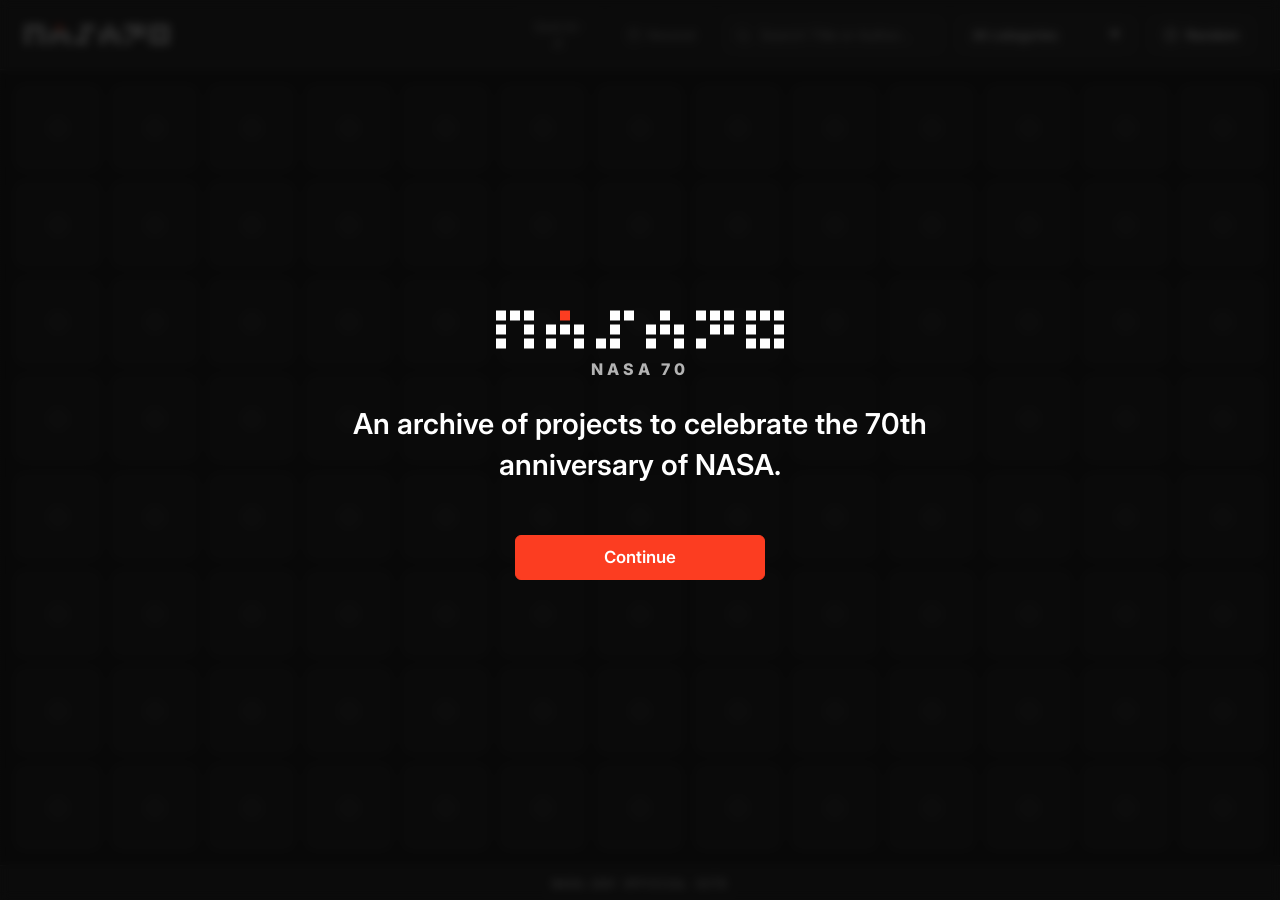
==== index.html @ 2d080b3e "add folders + content" ====
<!DOCTYPE html>
<html lang="it">

<head>
    <meta charset="UTF-8">
    <meta name="viewport" content="width=device-width, initial-scale=1.0">
    <title>Nasa70 - Projects Grid</title>

    <link rel="preconnect" href="https://fonts.googleapis.com">
    <link rel="preconnect" href="https://fonts.gstatic.com" crossorigin>
    <link href="https://fonts.googleapis.com/css2?family=Inter:wght@400;500;600;800;900&family=Roboto+Mono:wght@400;500;600&display=swap" rel="stylesheet">
    
    <link rel="stylesheet" href="style/style.css">
    
    <script src="script/script.js" defer></script>
</head>

<body>

    <div id="intro-screen">
        <div id="intro-nasa-logo" class="nasa-logo-container"></div>
        <div class="intro-subtitle">NASA 70</div>
        <div class="intro-desc">An archive of projects to celebrate the 70th anniversary of NASA.</div>
        <button id="btn-next-tutorial">Continue</button>
    </div>

    <div id="tutorial-screen" class="hidden">
        <h2 class="tutorial-title">How to Navigate</h2>
        <ul class="tutorial-list">
            <li>
                <svg width="24" height="24" viewBox="0 0 24 24" fill="none" stroke="currentColor" stroke-width="2" stroke-linecap="round" stroke-linejoin="round">
                    <rect x="7" y="3" width="10" height="18" rx="5" ry="5"></rect>
                    <path d="M12 7v4"></path>
                </svg>
                <span><strong>Scroll</strong> to zoom in and reveal cards.</span>
            </li>
            <li>
                <svg width="24" height="24" viewBox="0 0 24 24" fill="none" stroke="currentColor" stroke-width="2" stroke-linecap="round" stroke-linejoin="round">
                    <path d="M5 9l-3 3 3 3"></path>
                    <path d="M9 5l3-3 3 3"></path>
                    <path d="M19 9l3 3-3 3"></path>
                    <path d="M9 19l3 3 3-3"></path>
                    <line x1="2" y1="12" x2="22" y2="12"></line>
                    <line x1="12" y1="2" x2="12" y2="22"></line>
                </svg>
                <span><strong>Click & Drag</strong> to pan across the matrix.</span>
            </li>
            <li>
                <svg width="24" height="24" viewBox="0 0 24 24" fill="none" stroke="currentColor" stroke-width="2" stroke-linecap="round" stroke-linejoin="round">
                    <path d="M3 3l7.07 16.97 2.51-7.39 7.39-2.51L3 3z"></path>
                    <path d="M13 13l6 6"></path>
                </svg>
                <span><strong>Click</strong> a project to view its details.</span>
            </li>
        </ul>
        <button id="btn-start-tutorial">Start Exploring</button>
    </div>

    <div id="skeleton-screen" class="hidden">
        <div id="skeleton-bg"></div>
    </div>

    <div id="ui-topbar">
        <div id="ui-left">
            <div id="nav-nasa-logo" class="nasa-logo-container"></div>
        </div>
        
        <div id="ui-center"></div>

        <div id="ui-controls">
            <button id="btn-sort-az" class="control-element disabled" title="Toggle Alphabetical Sort">
                Sort A-Z
            </button>
            <button id="btn-sort-date" class="control-element disabled" title="Toggle Date Sort">
                <svg width="14" height="14" viewBox="0 0 24 24" fill="none" stroke="currentColor" stroke-width="2" stroke-linecap="round" stroke-linejoin="round"><rect x="3" y="4" width="18" height="18" rx="2" ry="2"></rect><line x1="16" y1="2" x2="16" y2="6"></line><line x1="8" y1="2" x2="8" y2="6"></line><line x1="3" y1="10" x2="21" y2="10"></line></svg> 
                <span id="date-sort-text">Newest</span>
            </button>

            <div class="search-wrapper">
                <svg xmlns="http://www.w3.org/2000/svg" viewBox="0 0 24 24" fill="none" stroke="currentColor" stroke-width="2" stroke-linecap="round" stroke-linejoin="round">
                    <circle cx="11" cy="11" r="8"></circle>
                    <line x1="21" y1="21" x2="16.65" y2="16.65"></line>
                </svg>
                <input type="text" id="search-bar" class="control-element" placeholder="Search Title or Author...">
            </div>
            
            <div class="custom-select-wrapper" id="custom-select">
                <button class="custom-select-trigger control-element">
                    <span id="custom-select-text">All categories</span>
                    <span class="arrow">▼</span>
                </button>
                <div class="custom-options-container tags-container" id="custom-options"></div>
            </div>
            
            <button id="btn-random" class="control-element">
                <svg width="14" height="14" viewBox="0 0 24 24" fill="none" stroke="currentColor" stroke-width="2" stroke-linecap="round" stroke-linejoin="round">
                    <circle cx="12" cy="12" r="10"></circle>
                    <line x1="12" y1="16" x2="12" y2="12"></line>
                    <line x1="12" y1="8" x2="12.01" y2="8"></line>
                </svg>
                Random
            </button>
        </div>
    </div>

    <div id="main-container">
        <main id="viewport">
            <div id="projects-grid"></div>
        </main>

        <aside id="side-panel">
            <div class="panel-controls">
                <button class="panel-icon-btn" id="close-sidebar" title="Close Panel">
                    <svg width="24" height="24" viewBox="0 0 24 24" fill="none" stroke="currentColor" stroke-width="2.5" stroke-linecap="round" stroke-linejoin="round">
                        <line x1="18" y1="6" x2="6" y2="18"></line>
                        <line x1="6" y1="6" x2="18" y2="18"></line>
                    </svg>
                </button>
            </div>
            
            <h2 id="sp-title">Select a Project</h2>
            <div id="sp-meta">
                <span class="author" id="sp-author">Author Name</span>
                <span class="year" id="sp-year">00.00.0000</span>
            </div>
            
            <div id="image-placeholder">
                <span>Image Area</span>
            </div>
            
            <p id="sp-desc">
                Click on any project card in the fluid matrix grid to display its full details, metadata, and imagery here.
            </p>

            <div id="sp-tags" class="tags-container"></div>

            <a id="sp-link" href="#" target="_blank">View Project</a>
        </aside>
    </div>

    <div id="ui-bottombar">
        <a href="https://www.nasa.gov" target="_blank" title="Go to official NASA website">NASA.gov Official Site</a>
    </div>

</body>
</html>
---- style/style.css ----
:root {
    /* High Contrast Sleek Grays */
    --bg-color: #080808; 
    --panel-bg: #141414; 
    --text-main: #f5f5f5;
    --text-muted: #b3b3b3; 
    --text-accent: #ffffff;
    --border-color: #2e2e2e; 
    --control-bg: #1a1a1a;
    --control-border: #333333;
    
    --nasa-red: #fc3d21;
    --nasa-red-dark: rgba(252, 61, 33, 0.15);
    --nasa-red-hover: #d12d18;
    --bezier-smooth: cubic-bezier(.25,.1,.25,1);
    
    /* Dynamically overridden by JS to exactly equal 4 columns */
    --sidebar-width: 500px; 
}

body.is-dragging #projects-grid { pointer-events: none; }
::selection { background: var(--nasa-red); color: #fff; }
::-webkit-scrollbar { width: 8px; height: 8px; }
::-webkit-scrollbar-track { background: rgba(20, 20, 20, 0.8); border-left: 1px solid var(--border-color); }
::-webkit-scrollbar-thumb { background: #555; border-radius: 4px; }
::-webkit-scrollbar-thumb:hover { background: #888; }

*, *:after, *:before {
    box-sizing: border-box; margin: 0; padding: 0;
    font-family: 'Inter', sans-serif; user-select: none;
}

body {
    background-color: var(--bg-color); color: var(--text-main);
    overflow: hidden; width: 100vw; height: 100vh;
    display: flex; flex-direction: column;
}

/* === INTRO, TUTORIAL & SKELETON OVERLAYS === */
#intro-screen, #tutorial-screen, #skeleton-screen {
    position: fixed; inset: 0; z-index: 100000;
    display: flex; flex-direction: column;
    align-items: center; justify-content: center;
    transition: opacity 0.8s ease, visibility 0.8s ease, transform 0.8s ease;
}

#intro-screen, #tutorial-screen {
    background: rgba(8, 8, 8, 0.75); 
    backdrop-filter: blur(5px);
    -webkit-backdrop-filter: blur(5px);
}

#skeleton-screen {
    background: transparent;
    pointer-events: none;
}

#intro-screen.hidden, #tutorial-screen.hidden, #skeleton-screen.hidden {
    opacity: 0; visibility: hidden; transform: scale(1.05); pointer-events: none;
}

/* Intro Screen Elements */
#intro-nasa-logo { margin-bottom: 20px; transform: scale(2); }
.intro-subtitle { font-family: 'Inter', sans-serif; font-weight: 800; font-size: 1rem; color: var(--text-muted); letter-spacing: 4px; margin-bottom: 25px; text-transform: uppercase; }
.intro-desc { font-family: 'Inter', sans-serif; font-weight: 600; font-size: 1.8rem; color: #ffffff; max-width: 600px; text-align: center; line-height: 1.4; margin-bottom: 50px; }

/* Tutorial Screen Elements */
.tutorial-title { font-family: 'Inter', sans-serif; font-weight: 800; font-size: 2.2rem; color: #fff; margin-bottom: 40px; letter-spacing: -0.5px; }
.tutorial-list { text-align: left; margin-bottom: 50px; color: #ccc; list-style: none; padding: 0; display: flex; flex-direction: column; gap: 30px; font-size: 1.1rem; }
.tutorial-list li { display: flex; align-items: center; gap: 20px; }
.tutorial-list svg { color: var(--nasa-red); flex-shrink: 0; transform: scale(1.2); }
.tutorial-list strong { color: #fff; }

/* Primary Action Buttons (Intro, Tutorial, View Project) */
#btn-next-tutorial, #btn-start-tutorial {
    width: 250px; justify-content: center; height: 45px; 
    font-size: 1.05rem; font-weight: 600;
}

#sp-link {
    width: 100%; height: 50px; flex-shrink: 0;
    font-size: 1rem; font-weight: 600; text-decoration: none; 
    display: none; 
    justify-content: center;
}

#btn-next-tutorial, #btn-start-tutorial, #sp-link {
    background-color: var(--nasa-red); 
    color: #ffffff; 
    border: 1px solid var(--nasa-red);
    border-radius: 6px;
    align-items: center;
    transition: all 0.2s ease;
    cursor: pointer;
}

#btn-next-tutorial:hover, #btn-start-tutorial:hover, #sp-link:hover {
    background-color: var(--nasa-red-dark);
    border-color: var(--nasa-red);
    color: var(--nasa-red);
}

/* Skeleton Background */
#skeleton-bg {
    position: absolute; inset: 0; display: grid; 
    grid-template-columns: repeat(auto-fill, minmax(120px, 1fr)); 
    grid-auto-rows: 120px; gap: 12px; padding: 30px; opacity: 0.25; 
    z-index: 1; overflow: hidden; pointer-events: none;
    filter: blur(3px); 
}
.skeleton-card {
    background: #111; border-radius: 8px; border: 1px solid var(--border-color);
    animation: pulse 1.5s infinite alternate ease-in-out;
}
@keyframes pulse {
    0% { opacity: 0.2; }
    100% { opacity: 0.8; }
}

/* === TOP BAR === */
#ui-topbar {
    width: 100%; height: 70px; background: var(--panel-bg);
    border-bottom: 1px solid var(--border-color); display: flex;
    justify-content: space-between; align-items: center; padding: 0 25px;
    z-index: 10010; flex-shrink: 0; position: relative;
}

#ui-left, #ui-center, #ui-controls { display: flex; align-items: center; }
#ui-left { flex: 1; justify-content: flex-start; gap: 20px; } 
#ui-center { justify-content: center; }
#ui-controls { flex: 1.5; justify-content: flex-end; gap: 12px; }

/* === INTERACTIVE MATRIX LOGO === */
.nasa-logo-container {
    display: flex;
    gap: 6px; /* Restored sleek spacing between letters */
}
.logo-letter {
    display: grid;
    grid-template-columns: repeat(3, 5px); /* Reverted to small 5px blocks */
    grid-template-rows: repeat(3, 5px);
    gap: 2px; /* Tighter pixel spacing */
    cursor: crosshair;
}
.logo-block {
   
    background: transparent;
    width: 100%; 
    height: 100%;
}
.logo-block.is-white {
    background: #ffffff;
    transition: background 0.5s ease, box-shadow 0.5s ease;
}
.logo-block.is-white:hover {
    background: var(--nasa-red);
    transition: background 0s, box-shadow 0s;
}
.logo-block.is-snake {
    background: var(--nasa-red) !important;
    transition: none !important;
}

/* === CONTROLS === */
.control-element {
    pointer-events: auto; cursor: pointer; outline: none; text-decoration: none; transition: all 0.2s ease;
    color: #e0e0e0; background: var(--control-bg); border: 1px solid var(--control-border); 
    font-size: 0.85rem; height: 38px; border-radius: 6px; display: flex; align-items: center; padding: 0 15px;
}
button.control-element:hover, .custom-select-trigger:hover {
    background: #222; border-color: #555;
}
button.control-element:active, .custom-select-trigger:active {
    background: rgba(252, 61, 33, 0.25); color: var(--nasa-red); border-color: var(--nasa-red);
}

.control-element.disabled { opacity: 0.4; pointer-events: none; text-decoration: line-through; }
.custom-select-trigger.active { background: var(--nasa-red-dark) !important; color: var(--nasa-red) !important; border-color: var(--nasa-red) !important; }

.search-wrapper { position: relative; display: flex; align-items: center; }
.search-wrapper svg { position: absolute; left: 12px; width: 14px; height: 14px; color: #888888; pointer-events: none; transition: color 0.2s ease; }
.search-wrapper:hover svg { color: #cccccc; }
.search-wrapper:focus-within svg { color: var(--nasa-red); }

#search-bar { padding: 0 15px 0 35px; width: 220px; cursor: text; transition: background 0.2s, color 0.2s, border-color 0.2s; }
#search-bar::placeholder { color: #888888; font-weight: 400; transition: color 0.2s ease; }
#search-bar:focus { border-color: var(--nasa-red); color: var(--nasa-red); background: var(--nasa-red-dark); outline: none; }
#search-bar:focus::placeholder { color: rgba(252, 61, 33, 0.6); }

/* Tag Pills */
.tag-pill {
    background: #1a1a1a; border: 1px solid var(--border-color); color: #ccc;
    padding: 6px 12px; border-radius: 20px; font-size: 0.75rem; cursor: pointer;
    transition: all 0.2s ease; text-transform: lowercase; font-family: 'Roboto Mono', monospace; display: inline-block;
}
.tag-pill:hover { background: #2a2a2a; border-color: #555; }
.tag-pill.active { background: var(--nasa-red-dark); color: var(--nasa-red); border-color: var(--nasa-red); font-weight: 600; }

.custom-select-wrapper { position: relative; width: 180px; flex-shrink: 0; }
.custom-select-trigger { width: 100%; justify-content: space-between; padding: 0 15px; gap: 10px; }
.custom-select-trigger * { pointer-events: none; }
#custom-select-text { white-space: nowrap; overflow: hidden; text-overflow: ellipsis; flex: 1; text-align: left; }
.custom-select-trigger .arrow { font-size: 0.6rem; transition: transform 0.2s; color: inherit; flex-shrink: 0; }

.custom-select-wrapper.open .custom-select-trigger { background: var(--nasa-red-dark); border-color: var(--nasa-red); color: var(--nasa-red); }
.custom-select-wrapper.open .arrow { transform: rotate(180deg); color: var(--nasa-red); }

.custom-options-container { 
    position: absolute; top: calc(100% + 8px); left: 50%; transform: translateX(-50%); width: 260px;
    background: rgba(20, 20, 20, 0.98); backdrop-filter: blur(10px); 
    border: 1px solid var(--nasa-red); border-radius: 6px; 
    max-height: 400px; overflow-y: auto; display: none; flex-wrap: wrap; gap: 8px; padding: 15px; z-index: 10002; box-shadow: 0 15px 30px rgba(0,0,0,0.8);
}
.custom-select-wrapper.open .custom-options-container { display: flex; }

#btn-random { justify-content: center; gap: 8px; font-weight: 500; }
#btn-sort-az, #btn-sort-date { justify-content: center; gap: 6px; font-weight: 500; padding: 0 15px; }
.control-element.clicked-effect { background-color: var(--nasa-red-dark) !important; color: var(--nasa-red) !important; border: 1px solid var(--nasa-red) !important; transition: none !important; }

/* === MAIN VIEWPORT === */
#main-container { 
    display: flex; flex: 1; width: 100%; gap: 0; overflow: hidden; position: relative; 
}

#viewport {
    flex: 1; position: relative; cursor: grab; margin: 0; overflow: hidden;
    background-color: var(--bg-color);
    background-image: linear-gradient(rgba(255, 255, 255, 0.03) 1px, transparent 1px), linear-gradient(90deg, rgba(255, 255, 255, 0.03) 1px, transparent 1px);
}
#viewport:active { cursor: grabbing; }

#projects-grid { 
    position: absolute; top: 0; left: 0; width: 100%; height: 100%; 
    padding: 15px; box-sizing: border-box; transform-origin: 0 0; 
    will-change: transform; 
}

/* === SOLID PUSHING SIDE PANEL === */
#side-panel {
    position: absolute; top: 15px; bottom: 15px; width: var(--sidebar-width);
    background-color: #111; 
    border: 1px solid var(--border-color); border-radius: 8px;
    box-shadow: 0 10px 40px rgba(0,0,0,0.8);
    padding: 30px; display: flex; flex-direction: column; gap: 15px;
    z-index: 10005; 
    right: 15px;
    transform: translateX(calc(100% + 30px)); 
    will-change: transform;
}

.panel-controls { position: absolute; top: 25px; right: 25px; display: flex; gap: 10px; z-index: 101; }
.panel-icon-btn {
    width: 28px; height: 28px; display: flex; align-items: center; justify-content: center;
    background: transparent; border: none; color: #888; cursor: pointer; transition: color 0.2s ease;
}
.panel-icon-btn:hover { color: var(--nasa-red); }

/* Typography */
#sp-title { font-size: 2rem; font-weight: 800; color: #fff; line-height: 1.1; margin-bottom: 0; padding-right: 40px; }
#sp-meta { font-size: 0.9rem; color: var(--text-muted); display: flex; justify-content: flex-start; gap: 8px; margin-bottom: 5px; }
#sp-meta span.author { color: var(--text-main); font-weight: 600; }
#sp-meta span.year { color: var(--nasa-red); font-family: 'Roboto Mono', monospace; }

#image-placeholder {
    width: 100%; aspect-ratio: 16 / 9; height: auto; background-color: #000;
    display: flex; align-items: center; justify-content: center;
    border-radius: 4px; color: #666; font-size: 0.85rem; text-transform: uppercase;
    letter-spacing: 0.05em; overflow: hidden; position: relative; flex-shrink: 0;
    margin-top: 5px; margin-bottom: 5px; border: 1px solid var(--border-color);
}
#image-placeholder::after { content: ""; position: absolute; inset: 0; background-color: var(--nasa-red); mix-blend-mode: multiply; pointer-events: none; }
#image-placeholder img { width: 100%; height: 100%; object-fit: cover; filter: grayscale(100%) contrast(1.4) brightness(1.1); }

#sp-desc { font-size: 0.95rem; color: var(--text-muted); line-height: 1.6; user-select: text; overflow-y: auto; margin-bottom: 10px; }
#sp-tags { display: flex; flex-wrap: wrap; gap: 8px; margin-bottom: auto; }

/* === BOTTOM BAR === */
#ui-bottombar {
    width: 100%; height: 35px; background: var(--panel-bg);
    border-top: 1px solid var(--border-color); display: flex;
    justify-content: center; align-items: center; z-index: 10010; flex-shrink: 0;
}
#ui-bottombar a {
    color: var(--text-muted); font-size: 0.75rem; font-weight: 500; text-decoration: none;
    transition: color 0.2s; letter-spacing: 1px; text-transform: uppercase; font-family: 'Roboto Mono', monospace;
}
#ui-bottombar a:hover { color: var(--nasa-red); }

/* === CARDS === */
@keyframes card-wave-idle {
    0% { background-color: #111; border-color: var(--border-color); }
    15% { background-color: #262626; border-color: #444; } 
    30%, 100% { background-color: #111; border-color: var(--border-color); }
}

.square-card {
    width: 100%; height: 100%; position: relative; display: flex; flex-direction: column;
    text-decoration: none; overflow: hidden; background-color: #111; 
    border: 1px solid var(--border-color); border-radius: 8px; color: #cccccc; container-type: size;
    transition: background-color 0.8s ease, border-color 0.8s ease, color 0.8s ease, opacity 0.2s ease;
    pointer-events: auto; -webkit-user-drag: none;
}

.wave-wrapper {
    position: absolute; inset: -1px; border-radius: inherit;
    opacity: 0; transition: opacity 0.8s ease;
    pointer-events: none; z-index: 1;
}

body.is-idle .wave-wrapper {
    opacity: 1;
}

.wave-pulse {
    position: absolute; inset: 0; border-radius: inherit;
    background-color: #262626; border: 1px solid #444;
    opacity: 0;
    animation: pulse-wave 4s infinite ease-in-out;
}

@keyframes pulse-wave {
    0% { opacity: 0; }
    15% { opacity: 1; }
    30%, 100% { opacity: 0; }
}

.square-card:hover .wave-wrapper, 
.square-card.active-card .wave-wrapper, 
.square-card.random-highlight .wave-wrapper, 
.square-card.dimmed-card .wave-wrapper {
    opacity: 0 !important;
    transition: opacity 0.2s ease;
}

.square-card:hover { 
    z-index: 10; 
    background-color: var(--nasa-red-dark); 
    border-color: rgba(252, 61, 33, 0.4); 
    color: var(--nasa-red); 
    transition: background-color 0.05s ease, border-color 0.05s ease, color 0.05s ease;
}

.square-card.active-card { z-index: 15; background-color: rgba(252, 61, 33, 0.25) !important; border-color: var(--nasa-red) !important; color: var(--nasa-red) !important; }
.square-card.dimmed-card { opacity: 0.15; background-color: var(--bg-color); border-color: #1a1a1a; pointer-events: none; z-index: 0; }
.square-card.random-highlight { z-index: 20; background-color: var(--nasa-red-dark) !important; border-color: var(--nasa-red) !important; color: var(--nasa-red) !important; opacity: 1 !important; transition: background-color 0.05s ease, border-color 0.05s ease, color 0.05s ease; }

.card-icon {
    position: absolute; top: 50%; left: 50%; transform: translate(-50%, -50%); width: 20px; height: 20px;
    border: 1px solid #555; border-radius: 50%; display: flex; align-items: center; justify-content: center;
    opacity: 1; transition: opacity 0.3s ease; pointer-events: none; z-index: 2;
}
.card-icon::after { content: ""; width: 4px; height: 4px; background-color: #555; border-radius: 50%; transition: background-color 0.8s ease; }

.square-card:hover .card-icon::after { transition: background-color 0.05s ease; }

.card-content {
    padding: 8cqw; display: flex; flex-direction: column; justify-content: flex-start;
    width: 100%; height: 100%; pointer-events: none; opacity: 0; transition: opacity 0.3s ease;
    position: relative; z-index: 2;
}

body.zoomed-in .card-content { opacity: 1; }
body.zoomed-in .card-icon { opacity: 0; }

.card-title {
    font-family: 'Inter', sans-serif; font-size: clamp(10px, 12cqw, 18px); font-weight: 600; margin-bottom: 3cqh; line-height: 1.3; color: inherit;
    word-wrap: break-word; overflow-wrap: break-word; display: -webkit-box; -webkit-line-clamp: 4; -webkit-box-orient: vertical; overflow: hidden;
}

.card-meta {
    font-family: 'Roboto Mono', monospace; font-size: clamp(8px, 8cqw, 13px); color: #888; margin-bottom: 0; line-height: 1.2; transition: color 0.2s ease;
    word-wrap: break-word; overflow-wrap: break-word;
}

.square-card:hover .card-meta, 
.square-card.active-card .card-meta, 
.square-card.random-highlight .card-meta { color: inherit; opacity: 0.8; }

.square-card:hover .card-icon, 
.square-card.active-card .card-icon, 
.square-card.random-highlight .card-icon { border-color: var(--nasa-red); }

.square-card:hover .card-icon::after, 
.square-card.active-card .card-icon::after, 
.square-card.random-highlight .card-icon::after { background-color: var(--nasa-red); }

@media (max-width: 768px) {
    #ui-topbar { padding: 0 15px; }
    #search-bar { width: 160px; }
    .custom-select-wrapper { display: none; }
    #side-panel {
        left: 0; right: 0; top: auto; bottom: 0; width: 100% !important; height: 75vh;
        margin: 0; border: none; border-top: 1px solid var(--border-color); border-radius: 12px 12px 0 0;
        transform: translateY(100%) !important; transition: transform 0.5s var(--bezier-smooth);
    }
    body.sidebar-open #side-panel { transform: translateY(0) !important; }
    .panel-controls { right: 15px; top: 15px; }
    #btn-sort-az, #btn-sort-date { display: none; }
    .nasa-logo-container { display: none; } 
}
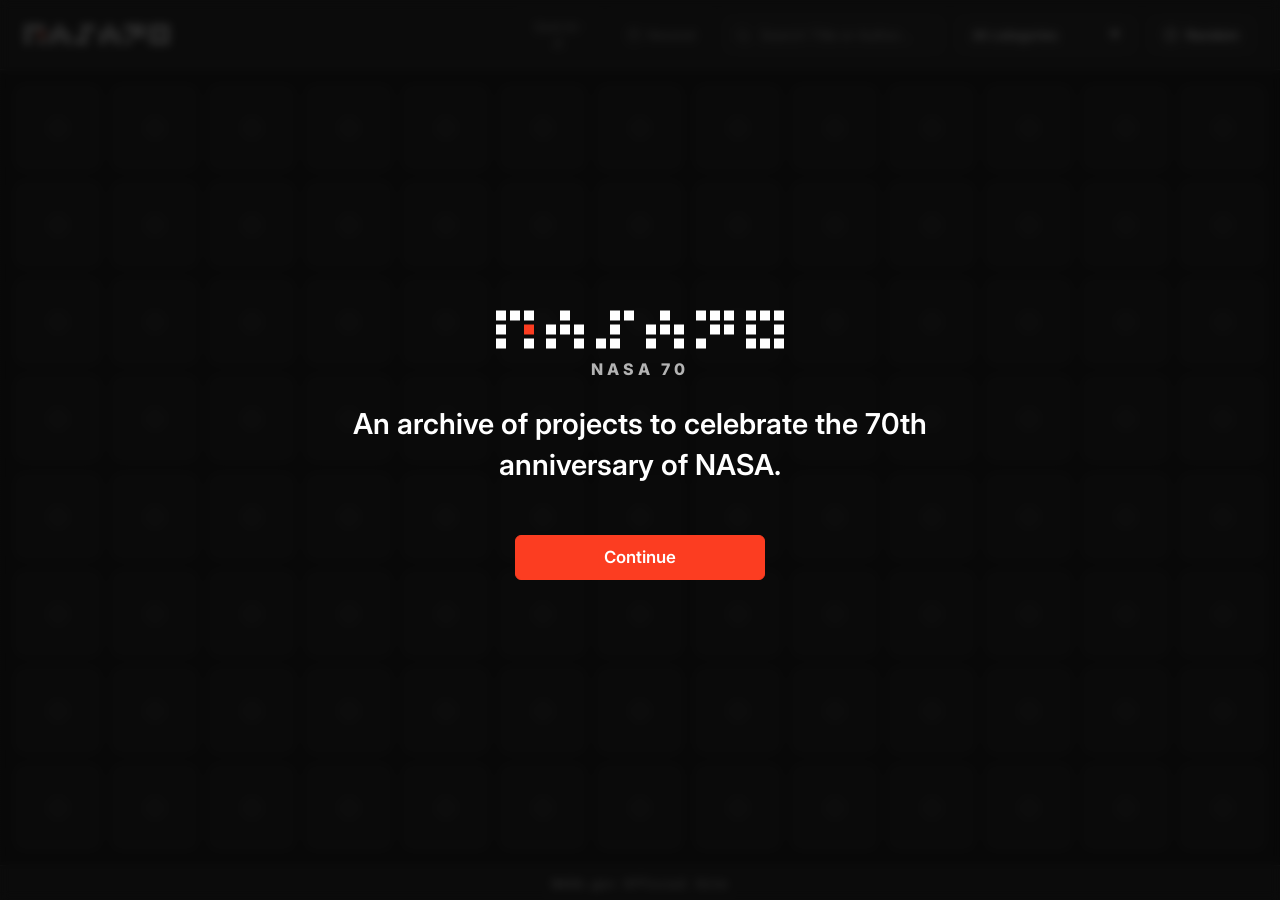
==== commit b7ace272: "uppercase + title update" ====
--- a/index.html
+++ b/index.html
@@ -4,7 +4,7 @@
 <head>
     <meta charset="UTF-8">
     <meta name="viewport" content="width=device-width, initial-scale=1.0">
-    <title>Nasa70 - Projects Grid</title>
+    <title>Nasa70</title>
 
     <link rel="preconnect" href="https://fonts.googleapis.com">
     <link rel="preconnect" href="https://fonts.gstatic.com" crossorigin>
--- a/style/style.css
+++ b/style/style.css
@@ -1,3 +1,5 @@
+
+
 :root {
     /* High Contrast Sleek Grays */
     --bg-color: #080808; 
@@ -282,7 +284,7 @@
 }
 #ui-bottombar a {
     color: var(--text-muted); font-size: 0.75rem; font-weight: 500; text-decoration: none;
-    transition: color 0.2s; letter-spacing: 1px; text-transform: uppercase; font-family: 'Roboto Mono', monospace;
+    transition: color 0.2s; letter-spacing: 1px; font-family: 'Roboto Mono', monospace;
 }
 #ui-bottombar a:hover { color: var(--nasa-red); }
 
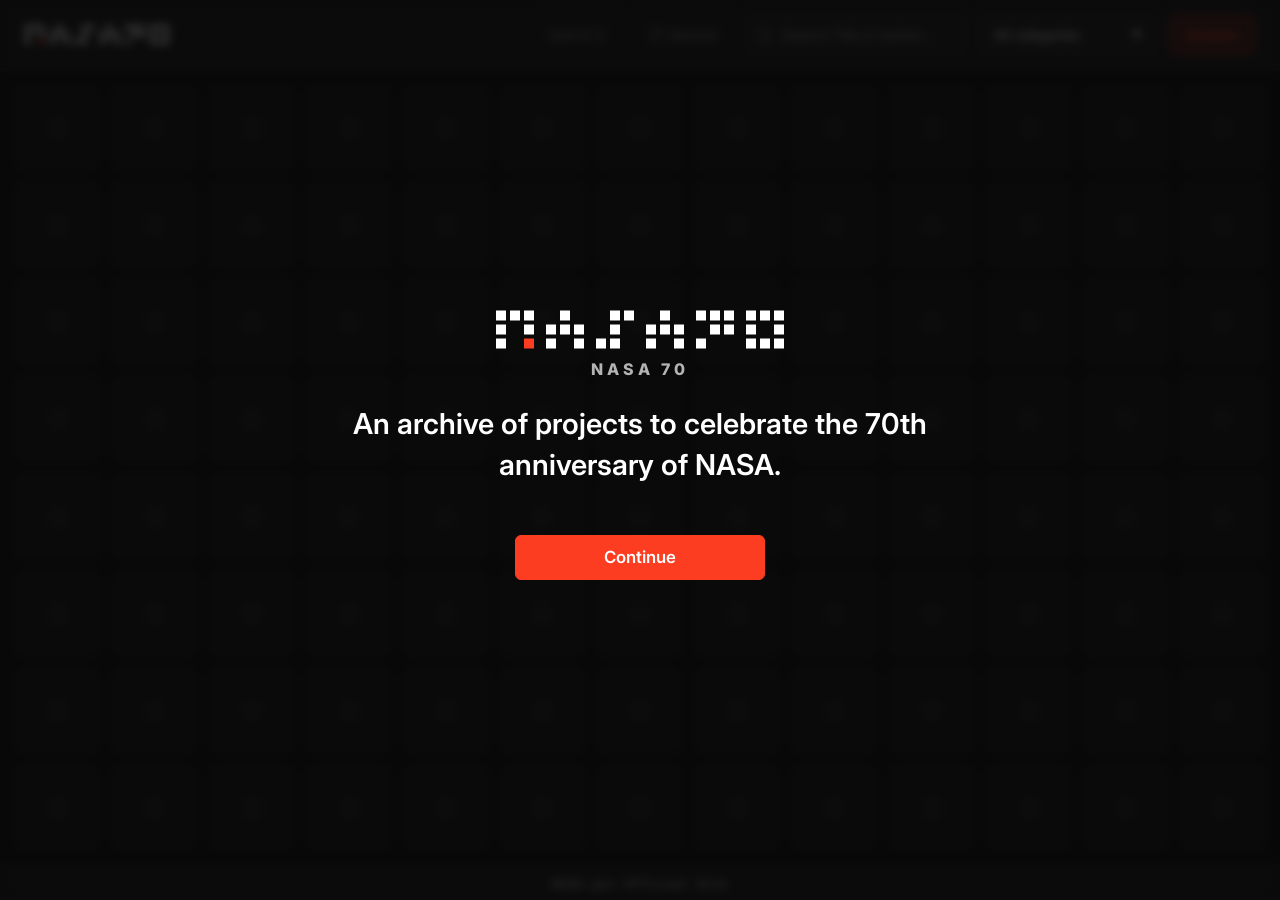
==== commit 44f6aa77: "modified random button" ====
--- a/index.html
+++ b/index.html
@@ -92,12 +92,7 @@
                 <div class="custom-options-container tags-container" id="custom-options"></div>
             </div>
             
-            <button id="btn-random" class="control-element">
-                <svg width="14" height="14" viewBox="0 0 24 24" fill="none" stroke="currentColor" stroke-width="2" stroke-linecap="round" stroke-linejoin="round">
-                    <circle cx="12" cy="12" r="10"></circle>
-                    <line x1="12" y1="16" x2="12" y2="12"></line>
-                    <line x1="12" y1="8" x2="12.01" y2="8"></line>
-                </svg>
+            <button id="btn-random" class="control-element2">
                 Random
             </button>
         </div>
--- a/style/style.css
+++ b/style/style.css
@@ -1,53 +1,88 @@
-
-
 :root {
     /* High Contrast Sleek Grays */
-    --bg-color: #080808; 
-    --panel-bg: #141414; 
+    --bg-color: #080808;
+    --panel-bg: #141414;
     --text-main: #f5f5f5;
-    --text-muted: #b3b3b3; 
+    --text-muted: #b3b3b3;
     --text-accent: #ffffff;
-    --border-color: #2e2e2e; 
+    --border-color: #2e2e2e;
     --control-bg: #1a1a1a;
     --control-border: #333333;
-    
+
     --nasa-red: #fc3d21;
     --nasa-red-dark: rgba(252, 61, 33, 0.15);
     --nasa-red-hover: #d12d18;
-    --bezier-smooth: cubic-bezier(.25,.1,.25,1);
-    
+    --bezier-smooth: cubic-bezier(.25, .1, .25, 1);
+
     /* Dynamically overridden by JS to exactly equal 4 columns */
-    --sidebar-width: 500px; 
-}
-
-body.is-dragging #projects-grid { pointer-events: none; }
-::selection { background: var(--nasa-red); color: #fff; }
-::-webkit-scrollbar { width: 8px; height: 8px; }
-::-webkit-scrollbar-track { background: rgba(20, 20, 20, 0.8); border-left: 1px solid var(--border-color); }
-::-webkit-scrollbar-thumb { background: #555; border-radius: 4px; }
-::-webkit-scrollbar-thumb:hover { background: #888; }
-
-*, *:after, *:before {
-    box-sizing: border-box; margin: 0; padding: 0;
-    font-family: 'Inter', sans-serif; user-select: none;
+    --sidebar-width: 500px;
+}
+
+body.is-dragging #projects-grid {
+    pointer-events: none;
+}
+
+::selection {
+    background: var(--nasa-red);
+    color: #fff;
+}
+
+::-webkit-scrollbar {
+    width: 8px;
+    height: 8px;
+}
+
+::-webkit-scrollbar-track {
+    background: rgba(20, 20, 20, 0.8);
+    border-left: 1px solid var(--border-color);
+}
+
+::-webkit-scrollbar-thumb {
+    background: #555;
+    border-radius: 4px;
+}
+
+::-webkit-scrollbar-thumb:hover {
+    background: #888;
+}
+
+*,
+*:after,
+*:before {
+    box-sizing: border-box;
+    margin: 0;
+    padding: 0;
+    font-family: 'Inter', sans-serif;
+    user-select: none;
 }
 
 body {
-    background-color: var(--bg-color); color: var(--text-main);
-    overflow: hidden; width: 100vw; height: 100vh;
-    display: flex; flex-direction: column;
+    background-color: var(--bg-color);
+    color: var(--text-main);
+    overflow: hidden;
+    width: 100vw;
+    height: 100vh;
+    display: flex;
+    flex-direction: column;
 }
 
 /* === INTRO, TUTORIAL & SKELETON OVERLAYS === */
-#intro-screen, #tutorial-screen, #skeleton-screen {
-    position: fixed; inset: 0; z-index: 100000;
-    display: flex; flex-direction: column;
-    align-items: center; justify-content: center;
+#intro-screen,
+#tutorial-screen,
+#skeleton-screen {
+    position: fixed;
+    inset: 0;
+    z-index: 100000;
+    display: flex;
+    flex-direction: column;
+    align-items: center;
+    justify-content: center;
     transition: opacity 0.8s ease, visibility 0.8s ease, transform 0.8s ease;
 }
 
-#intro-screen, #tutorial-screen {
-    background: rgba(8, 8, 8, 0.75); 
+#intro-screen,
+#tutorial-screen {
+    background: rgba(8, 8, 8, 0.75);
     backdrop-filter: blur(5px);
     -webkit-backdrop-filter: blur(5px);
 }
@@ -57,38 +92,106 @@
     pointer-events: none;
 }
 
-#intro-screen.hidden, #tutorial-screen.hidden, #skeleton-screen.hidden {
-    opacity: 0; visibility: hidden; transform: scale(1.05); pointer-events: none;
+#intro-screen.hidden,
+#tutorial-screen.hidden,
+#skeleton-screen.hidden {
+    opacity: 0;
+    visibility: hidden;
+    transform: scale(1.05);
+    pointer-events: none;
 }
 
 /* Intro Screen Elements */
-#intro-nasa-logo { margin-bottom: 20px; transform: scale(2); }
-.intro-subtitle { font-family: 'Inter', sans-serif; font-weight: 800; font-size: 1rem; color: var(--text-muted); letter-spacing: 4px; margin-bottom: 25px; text-transform: uppercase; }
-.intro-desc { font-family: 'Inter', sans-serif; font-weight: 600; font-size: 1.8rem; color: #ffffff; max-width: 600px; text-align: center; line-height: 1.4; margin-bottom: 50px; }
+#intro-nasa-logo {
+    margin-bottom: 20px;
+    transform: scale(2);
+}
+
+.intro-subtitle {
+    font-family: 'Inter', sans-serif;
+    font-weight: 800;
+    font-size: 1rem;
+    color: var(--text-muted);
+    letter-spacing: 4px;
+    margin-bottom: 25px;
+    text-transform: uppercase;
+}
+
+.intro-desc {
+    font-family: 'Inter', sans-serif;
+    font-weight: 600;
+    font-size: 1.8rem;
+    color: #ffffff;
+    max-width: 600px;
+    text-align: center;
+    line-height: 1.4;
+    margin-bottom: 50px;
+}
 
 /* Tutorial Screen Elements */
-.tutorial-title { font-family: 'Inter', sans-serif; font-weight: 800; font-size: 2.2rem; color: #fff; margin-bottom: 40px; letter-spacing: -0.5px; }
-.tutorial-list { text-align: left; margin-bottom: 50px; color: #ccc; list-style: none; padding: 0; display: flex; flex-direction: column; gap: 30px; font-size: 1.1rem; }
-.tutorial-list li { display: flex; align-items: center; gap: 20px; }
-.tutorial-list svg { color: var(--nasa-red); flex-shrink: 0; transform: scale(1.2); }
-.tutorial-list strong { color: #fff; }
+.tutorial-title {
+    font-family: 'Inter', sans-serif;
+    font-weight: 800;
+    font-size: 2.2rem;
+    color: #fff;
+    margin-bottom: 40px;
+    letter-spacing: -0.5px;
+}
+
+.tutorial-list {
+    text-align: left;
+    margin-bottom: 50px;
+    color: #ccc;
+    list-style: none;
+    padding: 0;
+    display: flex;
+    flex-direction: column;
+    gap: 30px;
+    font-size: 1.1rem;
+}
+
+.tutorial-list li {
+    display: flex;
+    align-items: center;
+    gap: 20px;
+}
+
+.tutorial-list svg {
+    color: var(--nasa-red);
+    flex-shrink: 0;
+    transform: scale(1.2);
+}
+
+.tutorial-list strong {
+    color: #fff;
+}
 
 /* Primary Action Buttons (Intro, Tutorial, View Project) */
-#btn-next-tutorial, #btn-start-tutorial {
-    width: 250px; justify-content: center; height: 45px; 
-    font-size: 1.05rem; font-weight: 600;
+#btn-next-tutorial,
+#btn-start-tutorial {
+    width: 250px;
+    justify-content: center;
+    height: 45px;
+    font-size: 1.05rem;
+    font-weight: 600;
 }
 
 #sp-link {
-    width: 100%; height: 50px; flex-shrink: 0;
-    font-size: 1rem; font-weight: 600; text-decoration: none; 
-    display: none; 
+    width: 100%;
+    height: 50px;
+    flex-shrink: 0;
+    font-size: 1rem;
+    font-weight: 600;
+    text-decoration: none;
+    display: none;
     justify-content: center;
 }
 
-#btn-next-tutorial, #btn-start-tutorial, #sp-link {
-    background-color: var(--nasa-red); 
-    color: #ffffff; 
+#btn-next-tutorial,
+#btn-start-tutorial,
+#sp-link {
+    background-color: var(--nasa-red);
+    color: #ffffff;
     border: 1px solid var(--nasa-red);
     border-radius: 6px;
     align-items: center;
@@ -96,7 +199,9 @@
     cursor: pointer;
 }
 
-#btn-next-tutorial:hover, #btn-start-tutorial:hover, #sp-link:hover {
+#btn-next-tutorial:hover,
+#btn-start-tutorial:hover,
+#sp-link:hover {
     background-color: var(--nasa-red-dark);
     border-color: var(--nasa-red);
     color: var(--nasa-red);
@@ -104,209 +209,575 @@
 
 /* Skeleton Background */
 #skeleton-bg {
-    position: absolute; inset: 0; display: grid; 
-    grid-template-columns: repeat(auto-fill, minmax(120px, 1fr)); 
-    grid-auto-rows: 120px; gap: 12px; padding: 30px; opacity: 0.25; 
-    z-index: 1; overflow: hidden; pointer-events: none;
-    filter: blur(3px); 
-}
+    position: absolute;
+    inset: 0;
+    display: grid;
+    grid-template-columns: repeat(auto-fill, minmax(120px, 1fr));
+    grid-auto-rows: 120px;
+    gap: 12px;
+    padding: 30px;
+    opacity: 0.25;
+    z-index: 1;
+    overflow: hidden;
+    pointer-events: none;
+    filter: blur(3px);
+}
+
 .skeleton-card {
-    background: #111; border-radius: 8px; border: 1px solid var(--border-color);
+    background: #111;
+    border-radius: 8px;
+    border: 1px solid var(--border-color);
     animation: pulse 1.5s infinite alternate ease-in-out;
 }
+
 @keyframes pulse {
-    0% { opacity: 0.2; }
-    100% { opacity: 0.8; }
+    0% {
+        opacity: 0.2;
+    }
+
+    100% {
+        opacity: 0.8;
+    }
 }
 
 /* === TOP BAR === */
 #ui-topbar {
-    width: 100%; height: 70px; background: var(--panel-bg);
-    border-bottom: 1px solid var(--border-color); display: flex;
-    justify-content: space-between; align-items: center; padding: 0 25px;
-    z-index: 10010; flex-shrink: 0; position: relative;
-}
-
-#ui-left, #ui-center, #ui-controls { display: flex; align-items: center; }
-#ui-left { flex: 1; justify-content: flex-start; gap: 20px; } 
-#ui-center { justify-content: center; }
-#ui-controls { flex: 1.5; justify-content: flex-end; gap: 12px; }
+    width: 100%;
+    height: 70px;
+    background: var(--panel-bg);
+    border-bottom: 1px solid var(--border-color);
+    display: flex;
+    justify-content: space-between;
+    align-items: center;
+    padding: 0 25px;
+    z-index: 10010;
+    flex-shrink: 0;
+    position: relative;
+}
+
+#ui-left,
+#ui-center,
+#ui-controls {
+    display: flex;
+    align-items: center;
+}
+
+#ui-left {
+    flex: 1;
+    justify-content: flex-start;
+    gap: 20px;
+}
+
+#ui-center {
+    justify-content: center;
+}
+
+#ui-controls {
+    flex: 1.5;
+    justify-content: flex-end;
+    gap: 12px;
+}
 
 /* === INTERACTIVE MATRIX LOGO === */
 .nasa-logo-container {
     display: flex;
-    gap: 6px; /* Restored sleek spacing between letters */
-}
+    gap: 6px;
+    /* Restored sleek spacing between letters */
+}
+
 .logo-letter {
     display: grid;
-    grid-template-columns: repeat(3, 5px); /* Reverted to small 5px blocks */
+    grid-template-columns: repeat(3, 5px);
+    /* Reverted to small 5px blocks */
     grid-template-rows: repeat(3, 5px);
-    gap: 2px; /* Tighter pixel spacing */
+    gap: 2px;
+    /* Tighter pixel spacing */
     cursor: crosshair;
 }
+
 .logo-block {
-   
+
     background: transparent;
-    width: 100%; 
+    width: 100%;
     height: 100%;
 }
+
 .logo-block.is-white {
     background: #ffffff;
     transition: background 0.5s ease, box-shadow 0.5s ease;
 }
+
 .logo-block.is-white:hover {
     background: var(--nasa-red);
     transition: background 0s, box-shadow 0s;
 }
+
 .logo-block.is-snake {
     background: var(--nasa-red) !important;
     transition: none !important;
 }
 
 /* === CONTROLS === */
+
+.control-element2 {
+    background: rgba(252, 61, 33, 0.15);
+    color: var(--nasa-red);
+    border: 1px solid var(--nasa-red);
+    pointer-events: auto;
+    cursor: pointer;
+    outline: none;
+    text-decoration: none;
+    transition: all 0.2s ease;
+    font-size: 0.85rem;
+    height: 38px;
+    border-radius: 6px;
+    display: flex;
+    align-items: center;
+    padding: 0 15px;
+}
+
+
 .control-element {
-    pointer-events: auto; cursor: pointer; outline: none; text-decoration: none; transition: all 0.2s ease;
-    color: #e0e0e0; background: var(--control-bg); border: 1px solid var(--control-border); 
-    font-size: 0.85rem; height: 38px; border-radius: 6px; display: flex; align-items: center; padding: 0 15px;
-}
-button.control-element:hover, .custom-select-trigger:hover {
-    background: #222; border-color: #555;
-}
-button.control-element:active, .custom-select-trigger:active {
-    background: rgba(252, 61, 33, 0.25); color: var(--nasa-red); border-color: var(--nasa-red);
-}
-
-.control-element.disabled { opacity: 0.4; pointer-events: none; text-decoration: line-through; }
-.custom-select-trigger.active { background: var(--nasa-red-dark) !important; color: var(--nasa-red) !important; border-color: var(--nasa-red) !important; }
-
-.search-wrapper { position: relative; display: flex; align-items: center; }
-.search-wrapper svg { position: absolute; left: 12px; width: 14px; height: 14px; color: #888888; pointer-events: none; transition: color 0.2s ease; }
-.search-wrapper:hover svg { color: #cccccc; }
-.search-wrapper:focus-within svg { color: var(--nasa-red); }
-
-#search-bar { padding: 0 15px 0 35px; width: 220px; cursor: text; transition: background 0.2s, color 0.2s, border-color 0.2s; }
-#search-bar::placeholder { color: #888888; font-weight: 400; transition: color 0.2s ease; }
-#search-bar:focus { border-color: var(--nasa-red); color: var(--nasa-red); background: var(--nasa-red-dark); outline: none; }
-#search-bar:focus::placeholder { color: rgba(252, 61, 33, 0.6); }
+    pointer-events: auto;
+    cursor: pointer;
+    outline: none;
+    text-decoration: none;
+    transition: all 0.2s ease;
+    color: #e0e0e0;
+    background: var(--control-bg);
+    border: 1px solid var(--control-border);
+    font-size: 0.85rem;
+    height: 38px;
+    border-radius: 6px;
+    display: flex;
+    align-items: center;
+    padding: 0 15px;
+}
+
+button.control-element:hover,
+.custom-select-trigger:hover {
+    background: #222;
+    border-color: #555;
+}
+
+button.control-element:active,
+.custom-select-trigger:active {
+    background: rgba(252, 61, 33, 0.25);
+    color: var(--nasa-red);
+    border-color: var(--nasa-red);
+}
+
+.control-element.disabled {
+    opacity: 0.4;
+    pointer-events: none;
+    text-decoration: line-through;
+}
+
+.custom-select-trigger.active {
+    background: var(--nasa-red-dark) !important;
+    color: var(--nasa-red) !important;
+    border-color: var(--nasa-red) !important;
+}
+
+.search-wrapper {
+    position: relative;
+    display: flex;
+    align-items: center;
+}
+
+.search-wrapper svg {
+    position: absolute;
+    left: 12px;
+    width: 14px;
+    height: 14px;
+    color: #888888;
+    pointer-events: none;
+    transition: color 0.2s ease;
+}
+
+.search-wrapper:hover svg {
+    color: #cccccc;
+}
+
+.search-wrapper:focus-within svg {
+    color: var(--nasa-red);
+}
+
+#search-bar {
+    padding: 0 15px 0 35px;
+    width: 220px;
+    cursor: text;
+    transition: background 0.2s, color 0.2s, border-color 0.2s;
+}
+
+#search-bar::placeholder {
+    color: #888888;
+    font-weight: 400;
+    transition: color 0.2s ease;
+}
+
+#search-bar:focus {
+    border-color: var(--nasa-red);
+    color: var(--nasa-red);
+    background: var(--nasa-red-dark);
+    outline: none;
+}
+
+#search-bar:focus::placeholder {
+    color: rgba(252, 61, 33, 0.6);
+}
 
 /* Tag Pills */
 .tag-pill {
-    background: #1a1a1a; border: 1px solid var(--border-color); color: #ccc;
-    padding: 6px 12px; border-radius: 20px; font-size: 0.75rem; cursor: pointer;
-    transition: all 0.2s ease; text-transform: lowercase; font-family: 'Roboto Mono', monospace; display: inline-block;
-}
-.tag-pill:hover { background: #2a2a2a; border-color: #555; }
-.tag-pill.active { background: var(--nasa-red-dark); color: var(--nasa-red); border-color: var(--nasa-red); font-weight: 600; }
-
-.custom-select-wrapper { position: relative; width: 180px; flex-shrink: 0; }
-.custom-select-trigger { width: 100%; justify-content: space-between; padding: 0 15px; gap: 10px; }
-.custom-select-trigger * { pointer-events: none; }
-#custom-select-text { white-space: nowrap; overflow: hidden; text-overflow: ellipsis; flex: 1; text-align: left; }
-.custom-select-trigger .arrow { font-size: 0.6rem; transition: transform 0.2s; color: inherit; flex-shrink: 0; }
-
-.custom-select-wrapper.open .custom-select-trigger { background: var(--nasa-red-dark); border-color: var(--nasa-red); color: var(--nasa-red); }
-.custom-select-wrapper.open .arrow { transform: rotate(180deg); color: var(--nasa-red); }
-
-.custom-options-container { 
-    position: absolute; top: calc(100% + 8px); left: 50%; transform: translateX(-50%); width: 260px;
-    background: rgba(20, 20, 20, 0.98); backdrop-filter: blur(10px); 
-    border: 1px solid var(--nasa-red); border-radius: 6px; 
-    max-height: 400px; overflow-y: auto; display: none; flex-wrap: wrap; gap: 8px; padding: 15px; z-index: 10002; box-shadow: 0 15px 30px rgba(0,0,0,0.8);
-}
-.custom-select-wrapper.open .custom-options-container { display: flex; }
-
-#btn-random { justify-content: center; gap: 8px; font-weight: 500; }
-#btn-sort-az, #btn-sort-date { justify-content: center; gap: 6px; font-weight: 500; padding: 0 15px; }
-.control-element.clicked-effect { background-color: var(--nasa-red-dark) !important; color: var(--nasa-red) !important; border: 1px solid var(--nasa-red) !important; transition: none !important; }
+    background: #1a1a1a;
+    border: 1px solid var(--border-color);
+    color: #ccc;
+    padding: 6px 12px;
+    border-radius: 20px;
+    font-size: 0.75rem;
+    cursor: pointer;
+    transition: all 0.2s ease;
+    text-transform: lowercase;
+    font-family: 'Roboto Mono', monospace;
+    display: inline-block;
+}
+
+.tag-pill:hover {
+    background: #2a2a2a;
+    border-color: #555;
+}
+
+.tag-pill.active {
+    background: var(--nasa-red-dark);
+    color: var(--nasa-red);
+    border-color: var(--nasa-red);
+    font-weight: 600;
+}
+
+.custom-select-wrapper {
+    position: relative;
+    width: 180px;
+    flex-shrink: 0;
+}
+
+.custom-select-trigger {
+    width: 100%;
+    justify-content: space-between;
+    padding: 0 15px;
+    gap: 10px;
+}
+
+.custom-select-trigger * {
+    pointer-events: none;
+}
+
+#custom-select-text {
+    white-space: nowrap;
+    overflow: hidden;
+    text-overflow: ellipsis;
+    flex: 1;
+    text-align: left;
+}
+
+.custom-select-trigger .arrow {
+    font-size: 0.6rem;
+    transition: transform 0.2s;
+    color: inherit;
+    flex-shrink: 0;
+}
+
+.custom-select-wrapper.open .custom-select-trigger {
+    background: var(--nasa-red-dark);
+    border-color: var(--nasa-red);
+    color: var(--nasa-red);
+}
+
+.custom-select-wrapper.open .arrow {
+    transform: rotate(180deg);
+    color: var(--nasa-red);
+}
+
+.custom-options-container {
+    position: absolute;
+    top: calc(100% + 8px);
+    left: 50%;
+    transform: translateX(-50%);
+    width: 260px;
+    background: rgba(20, 20, 20, 0.98);
+    backdrop-filter: blur(10px);
+    border: 1px solid var(--nasa-red);
+    border-radius: 6px;
+    max-height: 400px;
+    overflow-y: auto;
+    display: none;
+    flex-wrap: wrap;
+    gap: 8px;
+    padding: 15px;
+    z-index: 10002;
+    box-shadow: 0 15px 30px rgba(0, 0, 0, 0.8);
+}
+
+.custom-select-wrapper.open .custom-options-container {
+    display: flex;
+}
+
+#btn-random {
+    justify-content: center;
+    gap: 8px;
+    font-weight: 500;
+}
+
+#btn-sort-az,
+#btn-sort-date {
+    justify-content: center;
+    gap: 6px;
+    font-weight: 500;
+    padding: 0 15px;
+}
+
+.control-element.clicked-effect {
+    background-color: var(--nasa-red-dark) !important;
+    color: var(--nasa-red) !important;
+    border: 1px solid var(--nasa-red) !important;
+    transition: none !important;
+}
 
 /* === MAIN VIEWPORT === */
-#main-container { 
-    display: flex; flex: 1; width: 100%; gap: 0; overflow: hidden; position: relative; 
+#main-container {
+    display: flex;
+    flex: 1;
+    width: 100%;
+    gap: 0;
+    overflow: hidden;
+    position: relative;
 }
 
 #viewport {
-    flex: 1; position: relative; cursor: grab; margin: 0; overflow: hidden;
+    flex: 1;
+    position: relative;
+    cursor: grab;
+    margin: 0;
+    overflow: hidden;
     background-color: var(--bg-color);
     background-image: linear-gradient(rgba(255, 255, 255, 0.03) 1px, transparent 1px), linear-gradient(90deg, rgba(255, 255, 255, 0.03) 1px, transparent 1px);
 }
-#viewport:active { cursor: grabbing; }
-
-#projects-grid { 
-    position: absolute; top: 0; left: 0; width: 100%; height: 100%; 
-    padding: 15px; box-sizing: border-box; transform-origin: 0 0; 
-    will-change: transform; 
+
+#viewport:active {
+    cursor: grabbing;
+}
+
+#projects-grid {
+    position: absolute;
+    top: 0;
+    left: 0;
+    width: 100%;
+    height: 100%;
+    padding: 15px;
+    box-sizing: border-box;
+    transform-origin: 0 0;
+    will-change: transform;
 }
 
 /* === SOLID PUSHING SIDE PANEL === */
 #side-panel {
-    position: absolute; top: 15px; bottom: 15px; width: var(--sidebar-width);
-    background-color: #111; 
-    border: 1px solid var(--border-color); border-radius: 8px;
-    box-shadow: 0 10px 40px rgba(0,0,0,0.8);
-    padding: 30px; display: flex; flex-direction: column; gap: 15px;
-    z-index: 10005; 
+    position: absolute;
+    top: 15px;
+    bottom: 15px;
+    width: var(--sidebar-width);
+    background-color: #111;
+    border: 1px solid var(--border-color);
+    border-radius: 8px;
+    box-shadow: 0 10px 40px rgba(0, 0, 0, 0.8);
+    padding: 30px;
+    display: flex;
+    flex-direction: column;
+    gap: 15px;
+    z-index: 10005;
     right: 15px;
-    transform: translateX(calc(100% + 30px)); 
+    transform: translateX(calc(100% + 30px));
     will-change: transform;
 }
 
-.panel-controls { position: absolute; top: 25px; right: 25px; display: flex; gap: 10px; z-index: 101; }
+.panel-controls {
+    position: absolute;
+    top: 25px;
+    right: 25px;
+    display: flex;
+    gap: 10px;
+    z-index: 101;
+}
+
 .panel-icon-btn {
-    width: 28px; height: 28px; display: flex; align-items: center; justify-content: center;
-    background: transparent; border: none; color: #888; cursor: pointer; transition: color 0.2s ease;
-}
-.panel-icon-btn:hover { color: var(--nasa-red); }
+    width: 28px;
+    height: 28px;
+    display: flex;
+    align-items: center;
+    justify-content: center;
+    background: transparent;
+    border: none;
+    color: #888;
+    cursor: pointer;
+    transition: color 0.2s ease;
+}
+
+.panel-icon-btn:hover {
+    color: var(--nasa-red);
+}
 
 /* Typography */
-#sp-title { font-size: 2rem; font-weight: 800; color: #fff; line-height: 1.1; margin-bottom: 0; padding-right: 40px; }
-#sp-meta { font-size: 0.9rem; color: var(--text-muted); display: flex; justify-content: flex-start; gap: 8px; margin-bottom: 5px; }
-#sp-meta span.author { color: var(--text-main); font-weight: 600; }
-#sp-meta span.year { color: var(--nasa-red); font-family: 'Roboto Mono', monospace; }
+#sp-title {
+    font-size: 2rem;
+    font-weight: 800;
+    color: #fff;
+    line-height: 1.1;
+    margin-bottom: 0;
+    padding-right: 40px;
+}
+
+#sp-meta {
+    font-size: 0.9rem;
+    color: var(--text-muted);
+    display: flex;
+    justify-content: flex-start;
+    gap: 8px;
+    margin-bottom: 5px;
+}
+
+#sp-meta span.author {
+    color: var(--text-main);
+    font-weight: 600;
+}
+
+#sp-meta span.year {
+    color: var(--nasa-red);
+    font-family: 'Roboto Mono', monospace;
+}
 
 #image-placeholder {
-    width: 100%; aspect-ratio: 16 / 9; height: auto; background-color: #000;
-    display: flex; align-items: center; justify-content: center;
-    border-radius: 4px; color: #666; font-size: 0.85rem; text-transform: uppercase;
-    letter-spacing: 0.05em; overflow: hidden; position: relative; flex-shrink: 0;
-    margin-top: 5px; margin-bottom: 5px; border: 1px solid var(--border-color);
-}
-#image-placeholder::after { content: ""; position: absolute; inset: 0; background-color: var(--nasa-red); mix-blend-mode: multiply; pointer-events: none; }
-#image-placeholder img { width: 100%; height: 100%; object-fit: cover; filter: grayscale(100%) contrast(1.4) brightness(1.1); }
-
-#sp-desc { font-size: 0.95rem; color: var(--text-muted); line-height: 1.6; user-select: text; overflow-y: auto; margin-bottom: 10px; }
-#sp-tags { display: flex; flex-wrap: wrap; gap: 8px; margin-bottom: auto; }
+    width: 100%;
+    aspect-ratio: 16 / 9;
+    height: auto;
+    background-color: #000;
+    display: flex;
+    align-items: center;
+    justify-content: center;
+    border-radius: 4px;
+    color: #666;
+    font-size: 0.85rem;
+    text-transform: uppercase;
+    letter-spacing: 0.05em;
+    overflow: hidden;
+    position: relative;
+    flex-shrink: 0;
+    margin-top: 5px;
+    margin-bottom: 5px;
+    border: 1px solid var(--border-color);
+}
+
+#image-placeholder::after {
+    content: "";
+    position: absolute;
+    inset: 0;
+    background-color: var(--nasa-red);
+    mix-blend-mode: multiply;
+    pointer-events: none;
+}
+
+#image-placeholder img {
+    width: 100%;
+    height: 100%;
+    object-fit: cover;
+    filter: grayscale(100%) contrast(1.4) brightness(1.1);
+}
+
+#sp-desc {
+    font-size: 0.95rem;
+    color: var(--text-muted);
+    line-height: 1.6;
+    user-select: text;
+    overflow-y: auto;
+    margin-bottom: 10px;
+}
+
+#sp-tags {
+    display: flex;
+    flex-wrap: wrap;
+    gap: 8px;
+    margin-bottom: auto;
+}
 
 /* === BOTTOM BAR === */
 #ui-bottombar {
-    width: 100%; height: 35px; background: var(--panel-bg);
-    border-top: 1px solid var(--border-color); display: flex;
-    justify-content: center; align-items: center; z-index: 10010; flex-shrink: 0;
-}
+    width: 100%;
+    height: 35px;
+    background: var(--panel-bg);
+    border-top: 1px solid var(--border-color);
+    display: flex;
+    justify-content: center;
+    align-items: center;
+    z-index: 10010;
+    flex-shrink: 0;
+}
+
 #ui-bottombar a {
-    color: var(--text-muted); font-size: 0.75rem; font-weight: 500; text-decoration: none;
-    transition: color 0.2s; letter-spacing: 1px; font-family: 'Roboto Mono', monospace;
-}
-#ui-bottombar a:hover { color: var(--nasa-red); }
+    color: var(--text-muted);
+    font-size: 0.75rem;
+    font-weight: 500;
+    text-decoration: none;
+    transition: color 0.2s;
+    letter-spacing: 1px;
+    font-family: 'Roboto Mono', monospace;
+}
+
+#ui-bottombar a:hover {
+    color: var(--nasa-red);
+}
 
 /* === CARDS === */
 @keyframes card-wave-idle {
-    0% { background-color: #111; border-color: var(--border-color); }
-    15% { background-color: #262626; border-color: #444; } 
-    30%, 100% { background-color: #111; border-color: var(--border-color); }
+    0% {
+        background-color: #111;
+        border-color: var(--border-color);
+    }
+
+    15% {
+        background-color: #262626;
+        border-color: #444;
+    }
+
+    30%,
+    100% {
+        background-color: #111;
+        border-color: var(--border-color);
+    }
 }
 
 .square-card {
-    width: 100%; height: 100%; position: relative; display: flex; flex-direction: column;
-    text-decoration: none; overflow: hidden; background-color: #111; 
-    border: 1px solid var(--border-color); border-radius: 8px; color: #cccccc; container-type: size;
+    width: 100%;
+    height: 100%;
+    position: relative;
+    display: flex;
+    flex-direction: column;
+    text-decoration: none;
+    overflow: hidden;
+    background-color: #111;
+    border: 1px solid var(--border-color);
+    border-radius: 8px;
+    color: #cccccc;
+    container-type: size;
     transition: background-color 0.8s ease, border-color 0.8s ease, color 0.8s ease, opacity 0.2s ease;
-    pointer-events: auto; -webkit-user-drag: none;
+    pointer-events: auto;
+    -webkit-user-drag: none;
 }
 
 .wave-wrapper {
-    position: absolute; inset: -1px; border-radius: inherit;
-    opacity: 0; transition: opacity 0.8s ease;
-    pointer-events: none; z-index: 1;
+    position: absolute;
+    inset: -1px;
+    border-radius: inherit;
+    opacity: 0;
+    transition: opacity 0.8s ease;
+    pointer-events: none;
+    z-index: 1;
 }
 
 body.is-idle .wave-wrapper {
@@ -314,89 +785,211 @@
 }
 
 .wave-pulse {
-    position: absolute; inset: 0; border-radius: inherit;
-    background-color: #262626; border: 1px solid #444;
+    position: absolute;
+    inset: 0;
+    border-radius: inherit;
+    background-color: #262626;
+    border: 1px solid #444;
     opacity: 0;
     animation: pulse-wave 4s infinite ease-in-out;
 }
 
 @keyframes pulse-wave {
-    0% { opacity: 0; }
-    15% { opacity: 1; }
-    30%, 100% { opacity: 0; }
-}
-
-.square-card:hover .wave-wrapper, 
-.square-card.active-card .wave-wrapper, 
-.square-card.random-highlight .wave-wrapper, 
+    0% {
+        opacity: 0;
+    }
+
+    15% {
+        opacity: 1;
+    }
+
+    30%,
+    100% {
+        opacity: 0;
+    }
+}
+
+.square-card:hover .wave-wrapper,
+.square-card.active-card .wave-wrapper,
+.square-card.random-highlight .wave-wrapper,
 .square-card.dimmed-card .wave-wrapper {
     opacity: 0 !important;
     transition: opacity 0.2s ease;
 }
 
-.square-card:hover { 
-    z-index: 10; 
-    background-color: var(--nasa-red-dark); 
-    border-color: rgba(252, 61, 33, 0.4); 
-    color: var(--nasa-red); 
+.square-card:hover {
+    z-index: 10;
+    background-color: var(--nasa-red-dark);
+    border-color: rgba(252, 61, 33, 0.4);
+    color: var(--nasa-red);
     transition: background-color 0.05s ease, border-color 0.05s ease, color 0.05s ease;
 }
 
-.square-card.active-card { z-index: 15; background-color: rgba(252, 61, 33, 0.25) !important; border-color: var(--nasa-red) !important; color: var(--nasa-red) !important; }
-.square-card.dimmed-card { opacity: 0.15; background-color: var(--bg-color); border-color: #1a1a1a; pointer-events: none; z-index: 0; }
-.square-card.random-highlight { z-index: 20; background-color: var(--nasa-red-dark) !important; border-color: var(--nasa-red) !important; color: var(--nasa-red) !important; opacity: 1 !important; transition: background-color 0.05s ease, border-color 0.05s ease, color 0.05s ease; }
+.square-card.active-card {
+    z-index: 15;
+    background-color: rgba(252, 61, 33, 0.25) !important;
+    border-color: var(--nasa-red) !important;
+    color: var(--nasa-red) !important;
+}
+
+.square-card.dimmed-card {
+    opacity: 0.15;
+    background-color: var(--bg-color);
+    border-color: #1a1a1a;
+    pointer-events: none;
+    z-index: 0;
+}
+
+.square-card.random-highlight {
+    z-index: 20;
+    background-color: var(--nasa-red-dark) !important;
+    border-color: var(--nasa-red) !important;
+    color: var(--nasa-red) !important;
+    opacity: 1 !important;
+    transition: background-color 0.05s ease, border-color 0.05s ease, color 0.05s ease;
+}
 
 .card-icon {
-    position: absolute; top: 50%; left: 50%; transform: translate(-50%, -50%); width: 20px; height: 20px;
-    border: 1px solid #555; border-radius: 50%; display: flex; align-items: center; justify-content: center;
-    opacity: 1; transition: opacity 0.3s ease; pointer-events: none; z-index: 2;
-}
-.card-icon::after { content: ""; width: 4px; height: 4px; background-color: #555; border-radius: 50%; transition: background-color 0.8s ease; }
-
-.square-card:hover .card-icon::after { transition: background-color 0.05s ease; }
+    position: absolute;
+    top: 50%;
+    left: 50%;
+    transform: translate(-50%, -50%);
+    width: 20px;
+    height: 20px;
+    border: 1px solid #555;
+    border-radius: 50%;
+    display: flex;
+    align-items: center;
+    justify-content: center;
+    opacity: 1;
+    transition: opacity 0.3s ease;
+    pointer-events: none;
+    z-index: 2;
+}
+
+.card-icon::after {
+    content: "";
+    width: 4px;
+    height: 4px;
+    background-color: #555;
+    border-radius: 50%;
+    transition: background-color 0.8s ease;
+}
+
+.square-card:hover .card-icon::after {
+    transition: background-color 0.05s ease;
+}
 
 .card-content {
-    padding: 8cqw; display: flex; flex-direction: column; justify-content: flex-start;
-    width: 100%; height: 100%; pointer-events: none; opacity: 0; transition: opacity 0.3s ease;
-    position: relative; z-index: 2;
-}
-
-body.zoomed-in .card-content { opacity: 1; }
-body.zoomed-in .card-icon { opacity: 0; }
+    padding: 8cqw;
+    display: flex;
+    flex-direction: column;
+    justify-content: flex-start;
+    width: 100%;
+    height: 100%;
+    pointer-events: none;
+    opacity: 0;
+    transition: opacity 0.3s ease;
+    position: relative;
+    z-index: 2;
+}
+
+body.zoomed-in .card-content {
+    opacity: 1;
+}
+
+body.zoomed-in .card-icon {
+    opacity: 0;
+}
 
 .card-title {
-    font-family: 'Inter', sans-serif; font-size: clamp(10px, 12cqw, 18px); font-weight: 600; margin-bottom: 3cqh; line-height: 1.3; color: inherit;
-    word-wrap: break-word; overflow-wrap: break-word; display: -webkit-box; -webkit-line-clamp: 4; -webkit-box-orient: vertical; overflow: hidden;
+    font-family: 'Inter', sans-serif;
+    font-size: clamp(10px, 12cqw, 18px);
+    font-weight: 600;
+    margin-bottom: 3cqh;
+    line-height: 1.3;
+    color: inherit;
+    word-wrap: break-word;
+    overflow-wrap: break-word;
+    display: -webkit-box;
+    -webkit-line-clamp: 4;
+    -webkit-box-orient: vertical;
+    overflow: hidden;
 }
 
 .card-meta {
-    font-family: 'Roboto Mono', monospace; font-size: clamp(8px, 8cqw, 13px); color: #888; margin-bottom: 0; line-height: 1.2; transition: color 0.2s ease;
-    word-wrap: break-word; overflow-wrap: break-word;
-}
-
-.square-card:hover .card-meta, 
-.square-card.active-card .card-meta, 
-.square-card.random-highlight .card-meta { color: inherit; opacity: 0.8; }
-
-.square-card:hover .card-icon, 
-.square-card.active-card .card-icon, 
-.square-card.random-highlight .card-icon { border-color: var(--nasa-red); }
-
-.square-card:hover .card-icon::after, 
-.square-card.active-card .card-icon::after, 
-.square-card.random-highlight .card-icon::after { background-color: var(--nasa-red); }
+    font-family: 'Roboto Mono', monospace;
+    font-size: clamp(8px, 8cqw, 13px);
+    color: #888;
+    margin-bottom: 0;
+    line-height: 1.2;
+    transition: color 0.2s ease;
+    word-wrap: break-word;
+    overflow-wrap: break-word;
+}
+
+.square-card:hover .card-meta,
+.square-card.active-card .card-meta,
+.square-card.random-highlight .card-meta {
+    color: inherit;
+    opacity: 0.8;
+}
+
+.square-card:hover .card-icon,
+.square-card.active-card .card-icon,
+.square-card.random-highlight .card-icon {
+    border-color: var(--nasa-red);
+}
+
+.square-card:hover .card-icon::after,
+.square-card.active-card .card-icon::after,
+.square-card.random-highlight .card-icon::after {
+    background-color: var(--nasa-red);
+}
 
 @media (max-width: 768px) {
-    #ui-topbar { padding: 0 15px; }
-    #search-bar { width: 160px; }
-    .custom-select-wrapper { display: none; }
+    #ui-topbar {
+        padding: 0 15px;
+    }
+
+    #search-bar {
+        width: 160px;
+    }
+
+    .custom-select-wrapper {
+        display: none;
+    }
+
     #side-panel {
-        left: 0; right: 0; top: auto; bottom: 0; width: 100% !important; height: 75vh;
-        margin: 0; border: none; border-top: 1px solid var(--border-color); border-radius: 12px 12px 0 0;
-        transform: translateY(100%) !important; transition: transform 0.5s var(--bezier-smooth);
-    }
-    body.sidebar-open #side-panel { transform: translateY(0) !important; }
-    .panel-controls { right: 15px; top: 15px; }
-    #btn-sort-az, #btn-sort-date { display: none; }
-    .nasa-logo-container { display: none; } 
+        left: 0;
+        right: 0;
+        top: auto;
+        bottom: 0;
+        width: 100% !important;
+        height: 75vh;
+        margin: 0;
+        border: none;
+        border-top: 1px solid var(--border-color);
+        border-radius: 12px 12px 0 0;
+        transform: translateY(100%) !important;
+        transition: transform 0.5s var(--bezier-smooth);
+    }
+
+    body.sidebar-open #side-panel {
+        transform: translateY(0) !important;
+    }
+
+    .panel-controls {
+        right: 15px;
+        top: 15px;
+    }
+
+    #btn-sort-az,
+    #btn-sort-date {
+        display: none;
+    }
+
+    .nasa-logo-container {
+        display: none;
+    }
 }
